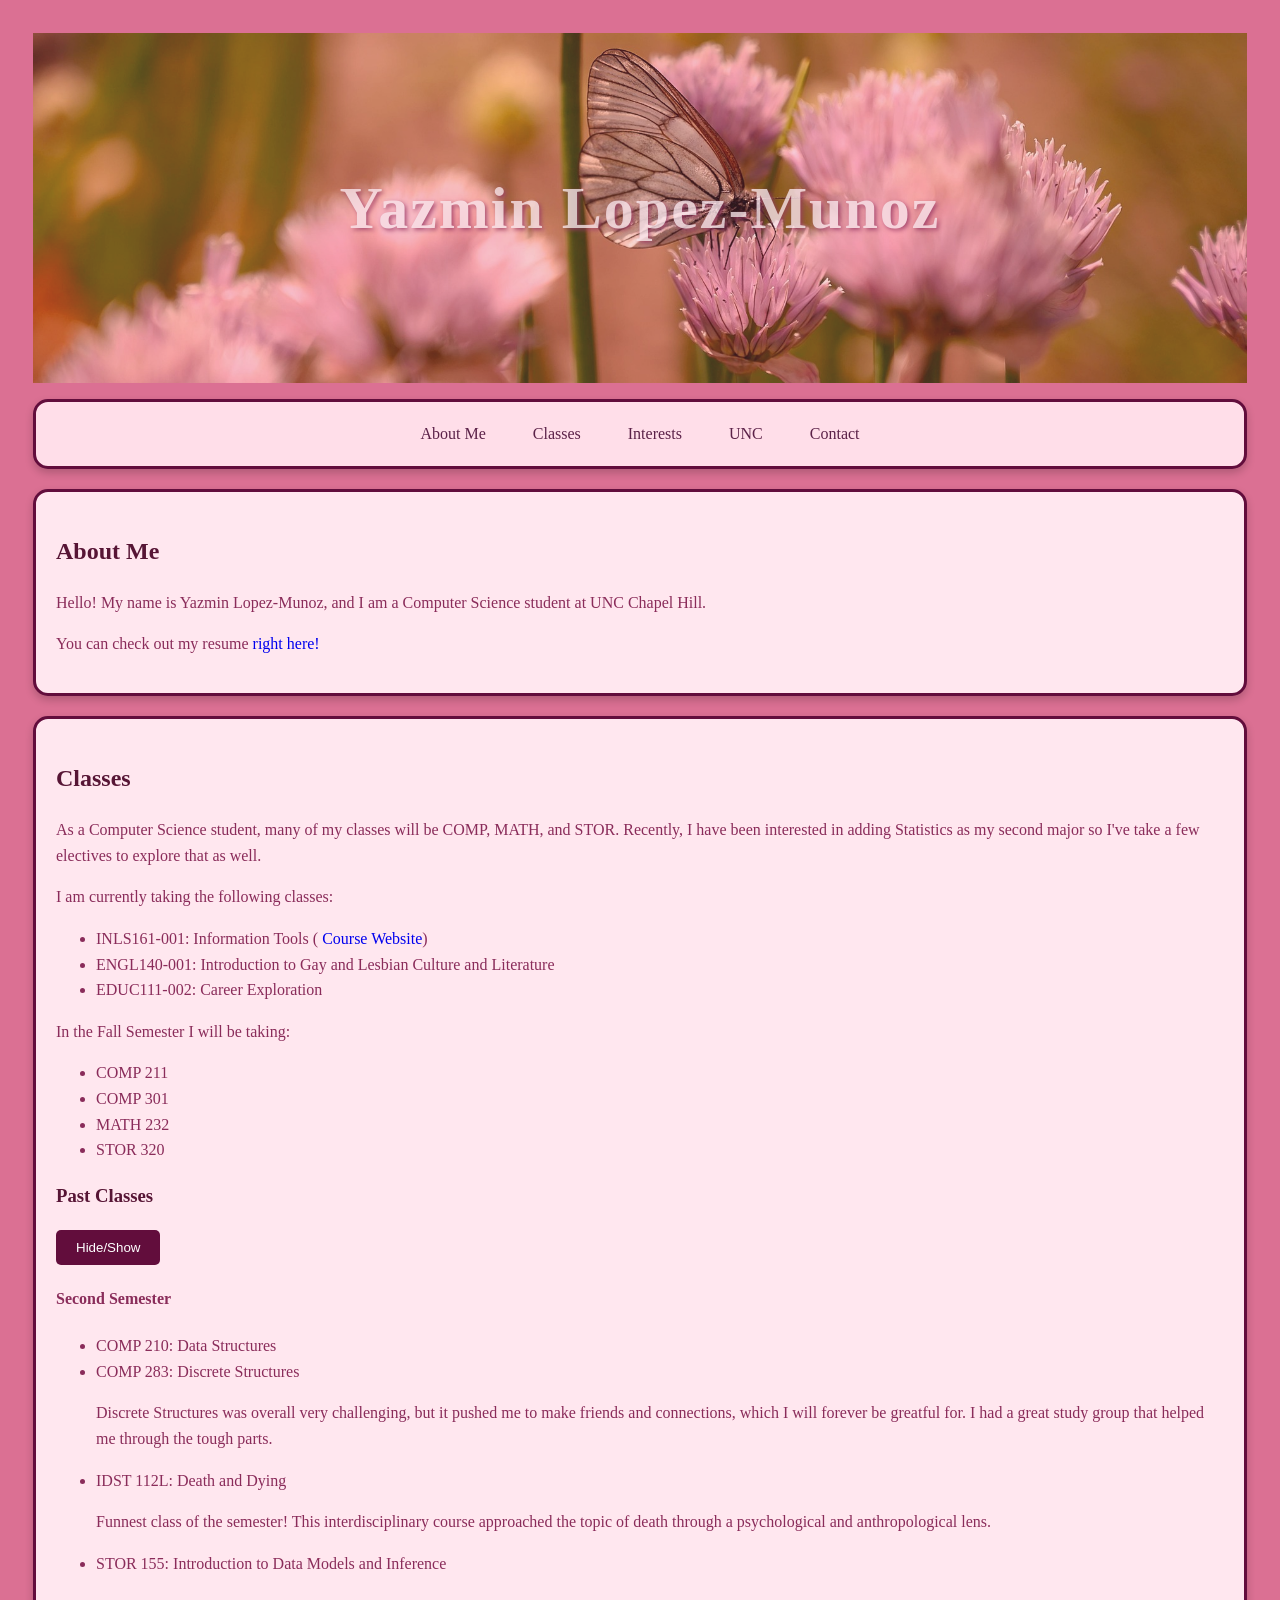
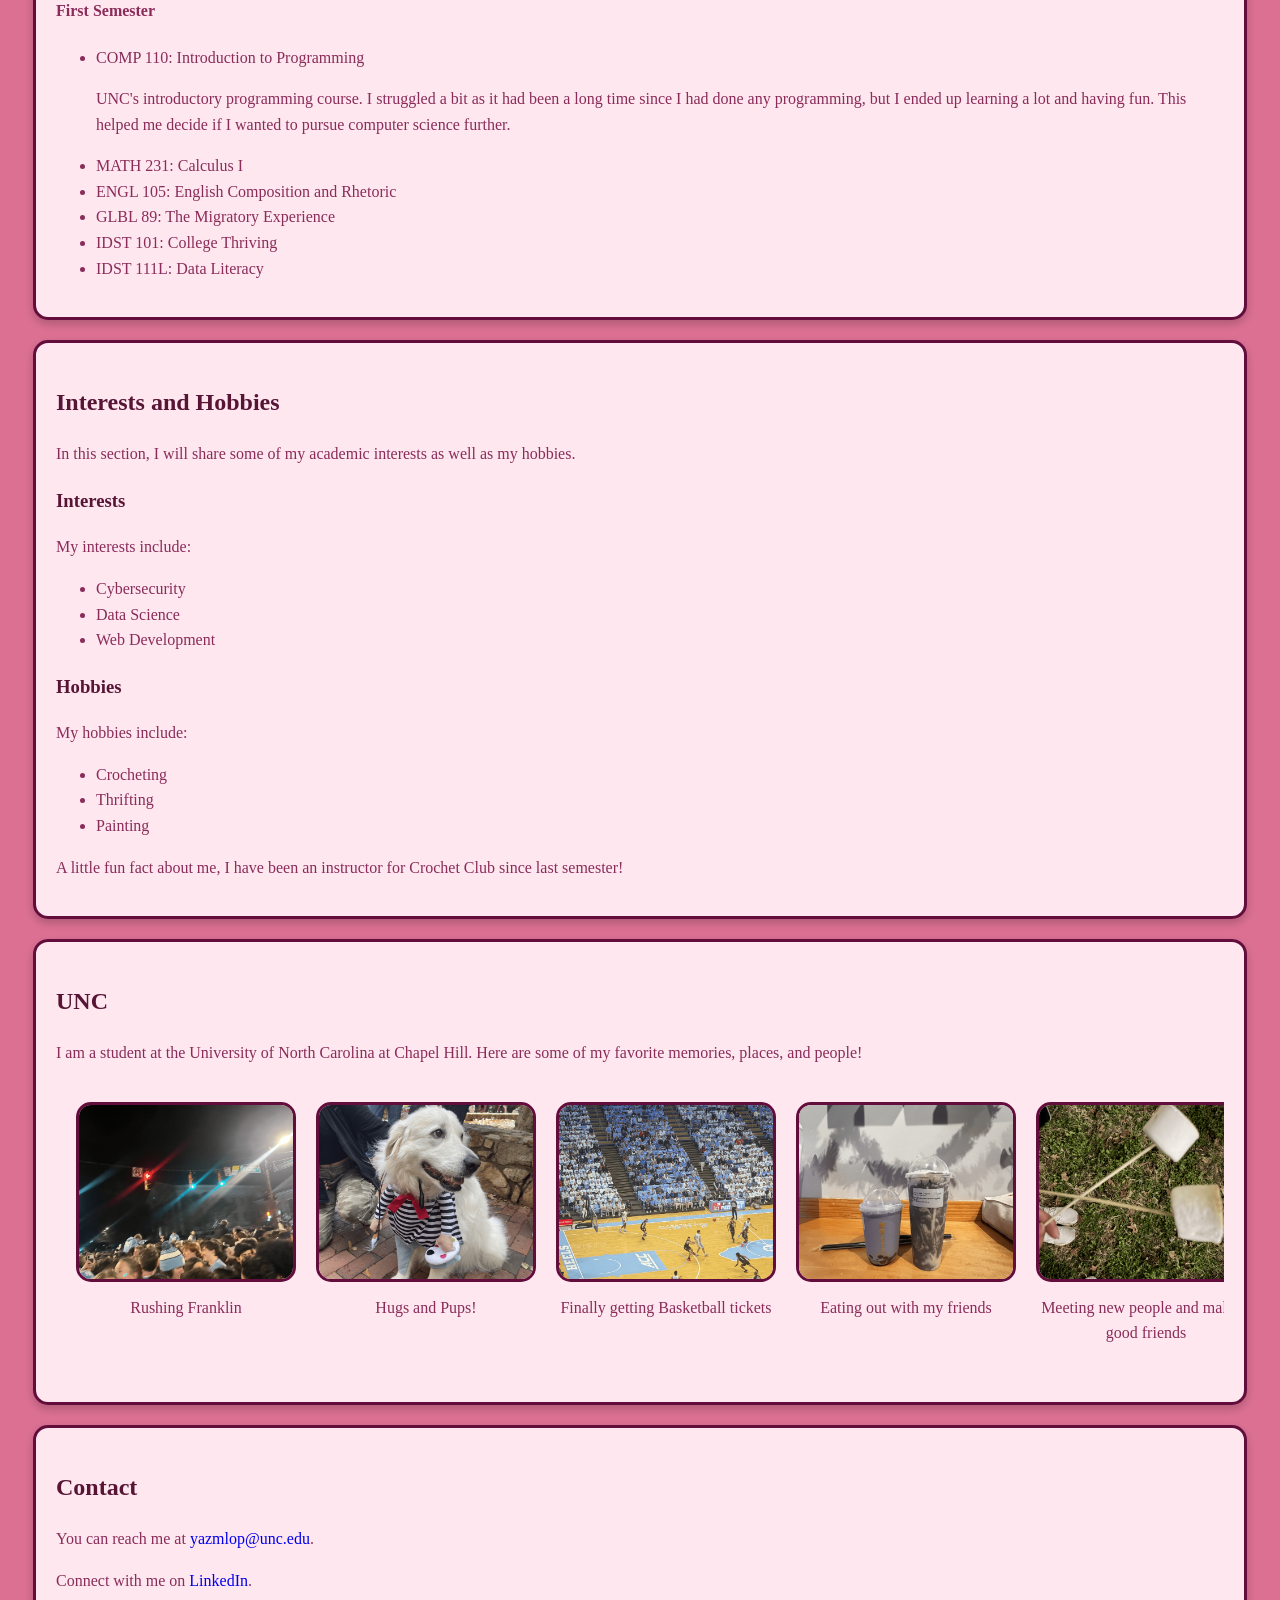
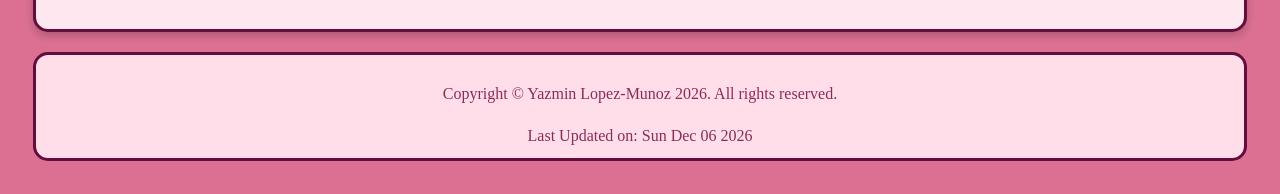
==== Task01e/index.html @ d99b22c4 "first version of my site" ====
<!DOCTYPE html>
<!--
       This is a comment about the DOCTYPE, the html version of which should be specified.
       The DOCTYPE in the line above specifies the HTML5 type.
       For more see https://www.w3schools.com/tags/tag_doctype.asp
-->

<html lang="en">
<!--
       This is a comment about the language attribute. Here the language attribute is specified as having English as its value.
       For more see https://www.w3.org/International/questions/qa-lang-why
-->

<head>
    <title> INLS161-001 Summer 2026 Information Tools | Template </title>
    <meta name="description" content="template page for INLS161-001 Summer 2026 Information Tools">
    <meta name="keywords" content="information literacy, information tools, information, tasks, hard coding">
    <meta charset="UTF-8">
    <link rel = "stylesheet" href="../Task01f/stylesheets/stylesheet.css">
    <script type ="text/javascript" src="../Task01g/script.js"></script>
</head>

<body>
    <div class="header">
        <!-- Header -->
        <!-- Feature 0: using appropriate heading tag (e.g., H1, H2, H3, etc.) to display header message -->
         <!-- Below a sample to illustration -->
         <h1 class="animation">Yazmin Lopez-Munoz</h1>
         
    </div>

    <div class="topnav">
        <!-- Navigation -->
        <!-- Feature 1: include at minimum these 4 sections to navigate to: about me, classes, interests, and contact -->
         <nav>
             <ul>
                 <li><a href="#about-me">About Me</a></li>
                 <li><a href="#classes">Classes</a></li>
                 <li><a href="#interests">Interests</a></li>
                 <li><a href="#UNC">UNC</a></li>
                 <li><a href="#contact">Contact</a></li>
             </ul>
         </nav>
    </div>

    <div ">
        <!-- Content -->
        <!-- Feature 2: include at minimum these 4 sections that corresponds to the sections denoted in the nav bar: about me, classes, interests, and contact -->
        <!-- Feature 3: within one or more of the sections, practice using the html list elements (ordered or unordered) -->
        <!-- Feature 4: where appropriate, use the anchor tag to link to your CV/resume -->
        <!-- Feature 5: within one or more of the sections, practice using absolute reference anchor tags to link to external web page(s) -->
        <!-- Feature 6: within one or more of the sections (or in the header/footer), practice using the image tags to display an image. Store related images in an assets folder for use later. -->
        <!-- Feature 7: within each of the sections, practice using the paragraph tag(s) to display section content. Ensure site content is well written and copyedited -->

        <section class="card" id="about-me">
            <h2>About Me</h2>
            <p>Hello! My name is Yazmin Lopez-Munoz, and I am a Computer Science student at UNC Chapel Hill.</p>
            <p>You can check out my resume <a href="assets/Yazmin Lopez-Munoz Resume.pdf" target="_blank">right here!</a></p>
        </section>

        <section class="card" id="classes">
            <h2>Classes</h2>
            <p>As a Computer Science student, many of my classes will be COMP, MATH, and STOR. Recently, I have been interested in adding Statistics as my second major so I've take a few electives to explore that as well.</p>
            <p>I am currently taking the following classes:</p>
            <ul>
            <li>INLS161-001: Information Tools (<a href="https://ils.unc.edu/~bergr/courses/2024-5_spring/inls161-001/s01.syllabus.html" target="_blank">
            Course Website</a>)</li>
            <li>ENGL140-001: Introduction to Gay and Lesbian Culture and Literature</li>
            <li>EDUC111-002: Career Exploration</li>
        </ul>

        <p>In the Fall Semester I will be taking:</p>
        <ul>
            <li>COMP 211</li>
            <li>COMP 301</li>
            <li>MATH 232</li>
            <li>STOR 320</li>
        </ul>

        <h3>Past Classes</h3>
        <button onclick="myFunction()">Hide/Show</button>

        <div id="myDIV">


        <h4>Second Semester</h4>
        <ul>
            <li>COMP 210: Data Structures</li>
            <li>COMP 283: Discrete Structures</li>
            <p>Discrete Structures was overall very challenging, but it pushed me to make friends and connections, which I will forever be greatful for. I had a great study group that helped me through the tough parts.</p>
            <li>IDST 112L: Death and Dying</li>
            <p>Funnest class of the semester! This interdisciplinary course approached the topic of death through a psychological and anthropological lens.</p>
            <li>STOR 155: Introduction to Data Models and Inference</li>
        </ul>

        <h4>First Semester</h4>

        <ul>
            <li>COMP 110: Introduction to Programming</li>
            <p>UNC's introductory programming course. I struggled a bit as it had been a long time since I had done any programming, but I ended up learning a lot and having fun. This helped me decide if I wanted to pursue computer science further.</p>
            <li>MATH 231: Calculus I</li>
            <li>ENGL 105: English Composition and Rhetoric</li>
            <li>GLBL 89: The Migratory Experience</li>
            <li>IDST 101: College Thriving</li>
            <li>IDST 111L: Data Literacy</li>
        </ul>
        </div>
        </section>

        <section class="card" id="interests">
            <h2>Interests and Hobbies</h2>
            <p>In this section, I will share some of my academic interests as well as my hobbies.</p>
            <h3>Interests</h3>
            <p>My interests include:</p>
            <ul>
            <li>Cybersecurity</li>
            <li>Data Science</li>
            <li>Web Development</li>
        </ul>

        <h3>Hobbies</h3>
            <p>My hobbies include:</p>
            <ul>
                <li>Crocheting</li>
                <li>Thrifting</li>
                <li>Painting</li>
            </ul>
            <p> A little fun fact about me, I have been an instructor for Crochet Club since last semester!</p>

        </section>

        <section class="card" id="UNC">
            <h2>UNC</h2>
            <p>I am a student at the University of North Carolina at Chapel Hill. Here are some of my favorite memories, places, and people!</p>

            <div class="carousel">

                <div class="carousel-item">
                    <img src="assets/rush2026.png" alt="Photo of Rushing Franklin" width="200">
                    <p>Rushing Franklin</p>
                </div>

                <div class="carousel-item">
                    <img src="assets/mrsmolly.png" alt="Photo of Mrs. Molly, a dog" width="200">
                    <p>Hugs and Pups!</p>
                </div>

                <div class="carousel-item">
                    <img src="assets/louisvillegame.png" alt="Photo of basketball game" width="200">
                    <p>Finally getting Basketball tickets</p>
                </div>

                <div class="carousel-item">
                    <img src="assets/mogeafterfinal.png" alt="Photo of me and Karolyn" width="200">
                    <p>Eating out with my friends</p>
                </div>

                <div class="carousel-item">
                    <img src="assets/marshallowfriends.png" alt="Photo of me and Krispy" width="200">
                    <p>Meeting new people and making good friends</p>
                </div>
            </div>

        </section>

        <section class="card" id="contact">
            <h2>Contact</h2>
            <p>You can reach me at <a href="mailto:yazmlop@unc.edu">yazmlop@unc.edu</a>.</p>
            <p> Connect with me on <a href="https://www.linkedin.com/in/yazmin-lopez-munoz-148418282/" target="_blank">LinkedIn</a>.</p>
        </section>

    </div>



    <!-- Footer -->
        <!-- Feature 8: practice using the paragraph tag to display copyright information -->
    <div id="footer" class="footer">
        <footer>
            <p> Copyright &copy; Yazmin Lopez-Munoz 2026. All rights reserved.</p>
        </footer>
    </div>
</body>

</html>
---- Task01f/stylesheets/stylesheet.css ----
/* Task01f:
    Feature 0: linking external stylesheet
    Feature 1: apply defined classes in stylesheet to html.
    Feature 2: incorporate image into one or more CSS class
    Feature 3: incorporate animation to the site
    Feature 4: modify CSS template to show your sense of visual and organizational consistency.
    Feature 5 (bonus): create new CSS class adding a new component (e.g., carousel, accordion, card, etc.)
*/

.animation{
    position: relative;
    animation: float 3s ease-in-out infinite;
    opacity: 0.8;
}

* {
    box-sizing: border-box;
}

body {
    font-family:Cambria, Georgia, Times, serif;
    padding: 25px;
    background:palevioletred;
    color: #8a2c5a;
    line-height: 1.6;
}

/* Header/Blog Title */
.header {
    padding: 30px;
    height: 350px;
    opacity: 0.8;
    text-align: center;
    background-image: url("assets/katya-guseva0-summer-5323538_1920.jpg");
    background-size: cover;
    background-position: center;
    display: flex;
    align-items: center;
    justify-content: center;    
}

.header h1 {
    position: relative;
    color: white;
    text-shadow: 2px 2px 4px #8a2c5a;
    font-size: 60px;
    letter-spacing: 2px;
}

    h2,h3{
    font-family:Cambria, Georgia, Times, serif;
    font-weight: bold;
    color: #571535;
}
/* Style the top navigation bar */
.topnav ul{
    display:flex;
    justify-content: center;
    list-style-type: none;
    gap: 15px;
    background-color: rgb(255, 222, 233);
    box-shadow: 0 4px 8px rgba(0, 0, 0, 0.2);
    padding: 5px;
    border: 3px solid #620d3c;
    border-radius: 15px;
}

/* Style the topnav links */
.topnav a {
    display: block;
    border-radius: 8px;
    color: #5b2148;
    text-align: center;
    padding: 14px 16px;
}

/* Change color on hover */
.topnav a:hover {
    background-color: #ffffff;
    transform:translateY(-5px);
}

a{
    text-decoration: none;
}

a:hover {
    text-decoration: underline;
    color:#d63384
}

/* Create two unequal columns that floats next to each other */
/* Left column */
/*Left for future use */

.leftcolumn {
    float: left;
    width: 70%;
}

/* Right column */
.rightcolumn {
    float: left;
    width: 30%;
    background-color: #f1f1f1;
    padding-left: 20px;
}

img {
    border-radius:15px ;
    max-width: 100%;
    height: auto;
    border: 3px solid #620d3c;
    transition: transform 0.3s ease, box-shadow 0.3s ease;
}

img:hover{
    transform:translateY(-5px);
    box-shadow:0 10px 20px rgba(0,0,0,.2);
}

/* Add a card effect for articles */
.card {
    background-color: rgb(255, 231, 239);
    padding: 20px;
    margin-top: 20px;
    border-radius: 15px;
    border-style:solid;
    border-color: #620d3c;
    border-width: 3px;
    box-shadow: 0 4px 8px rgba(0, 0, 0, 0.2);
}

.carousel {
    display: flex;
    gap:20px;
    padding: 20px;
    overflow-x: auto;
    align-items: flex-start;
    scrollbar-color: #620d3c #f1f1f1;
    scrollbar-width: thin;
    position: relative;
}

.carousel-item {
    flex: 0 0 220px;
    text-align: center;
    border-radius: 15px;

}

.carousel-item p {
    margin-top: 5px;
    word-wrap: break-word
}

.carousel-item img{
    width: 100%;
    height: 180px;
    object-fit: cover;
    border-radius: 15px;
    border: 3px solid #620d3c;
    transition: transform 0.3s ease, box-shadow 0.3s ease;
}

.carousel-item img:hover {
    transform: translateY(-5px);
    box-shadow: 0 10px 20px rgba(0, 0, 0, .2);
}

/* Clear floats after the columns */
.row::after {
    content: "";
    display: table;
    clear: both;
}


/* Footer */
.footer {
    padding: 10px;
    text-align: center;
    background: rgb(255, 222, 233);
    border-radius: 15px;
    border-color: #620d3c;
    border-width: 3px;
    border-style: solid;
    margin-top: 20px;
}

button {
    background: #620d3c;
    color: white;
    padding: 10px 20px;
    border: none;
    border-radius: 5px;
    cursor: pointer;
    transition: background-color 0.3s ease, transform 0.3s ease;
}

/* Responsive layout - when the screen is less than 800px wide, make the two columns stack on top of each other instead of next to each other */
@media screen and (max-width: 800px) {
    .leftcolumn,
    .rightcolumn {
        width: 100%;
        padding: 0;
    }
}

/* Responsive layout - when the screen is less than 400px wide, make the navigation links stack on top of each other instead of next to each other */
@media screen and (max-width: 400px) {
    .topnav a {
        float: none;
        width: 100%;
    }
}

@keyframes float {
    0% {
        transform: translateY(px);
    }
    50% {
        transform: translateY(-8px);
    }

    100% {
        transform: translateY(3px);
    }
}

@media (max-width: 600px) {
  /* Styles for buttons on smaller screens */
  .button {
    /* Adjust dimensions */
    width: 100%;
    height: 40px;

    /* Modify font size */
    font-size: 14px;

    /* Change layout */
    display: block;
    margin-bottom: 10px;
  }
}
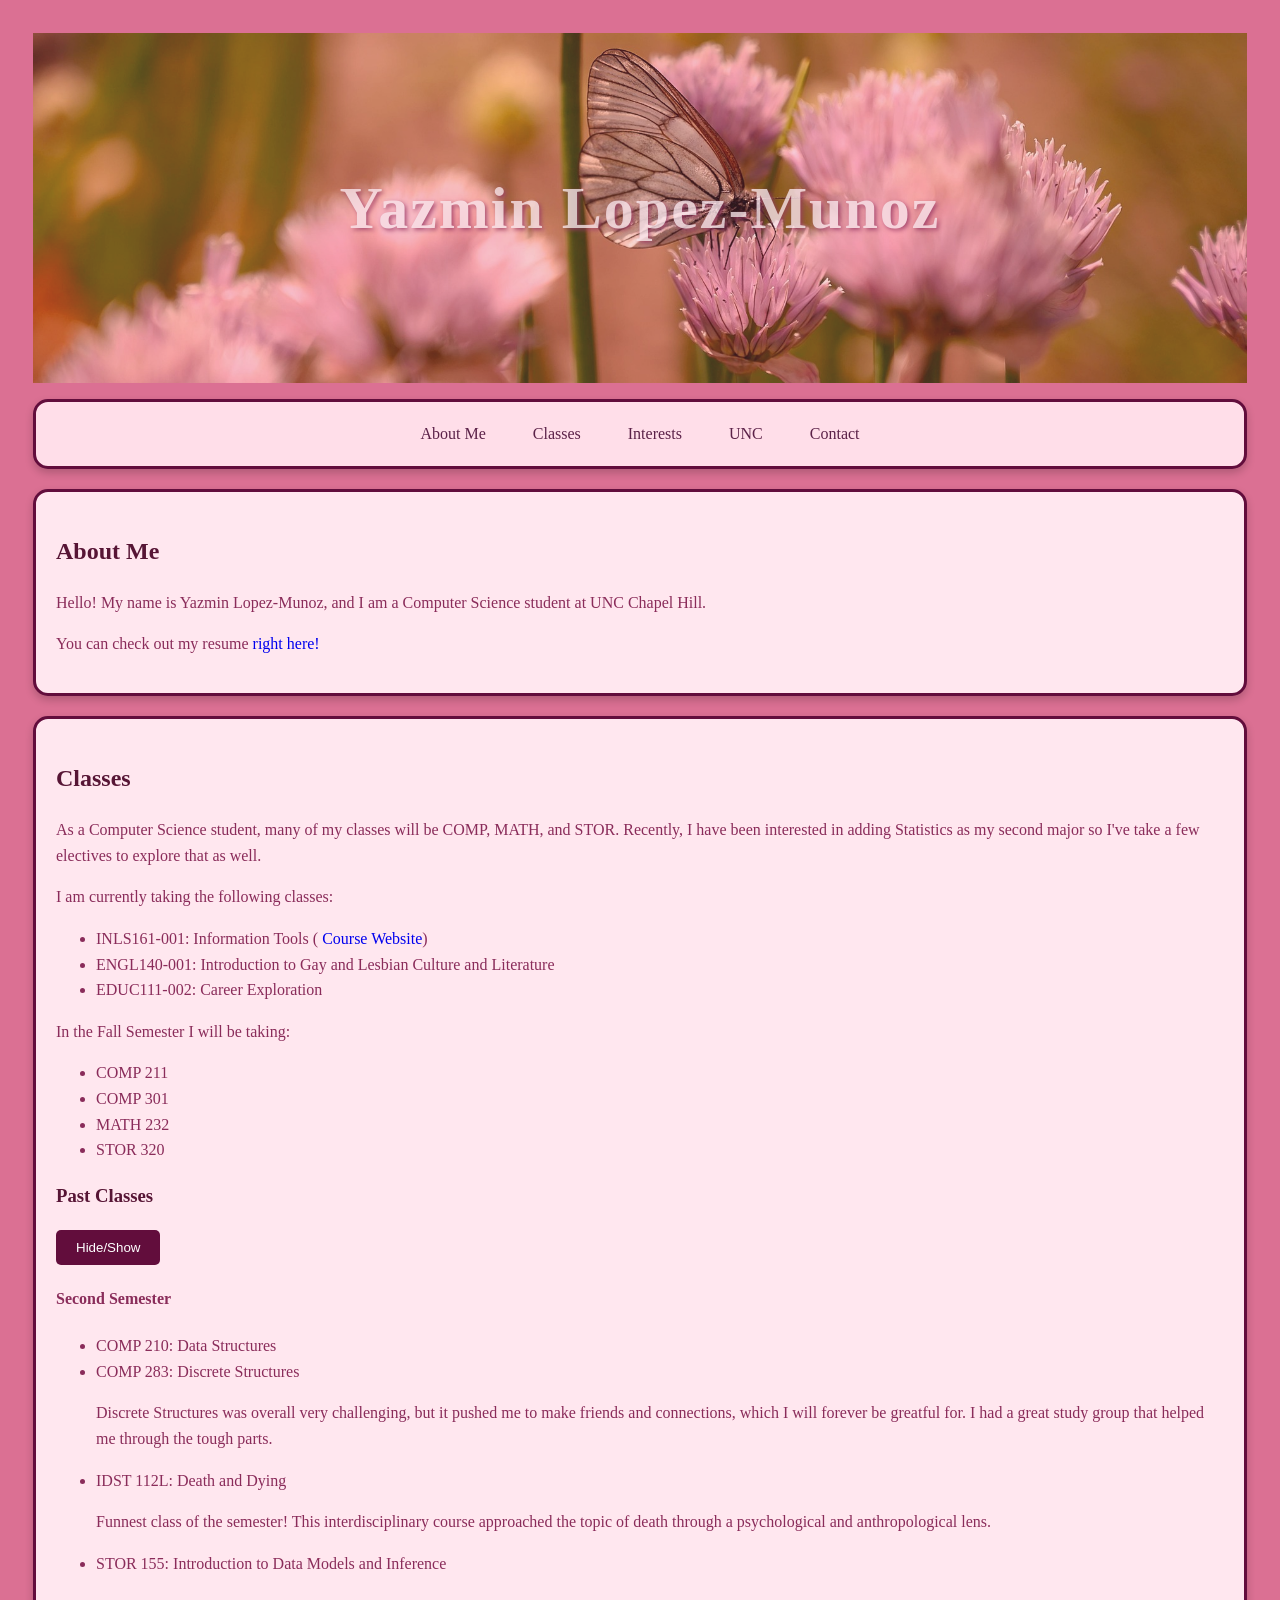
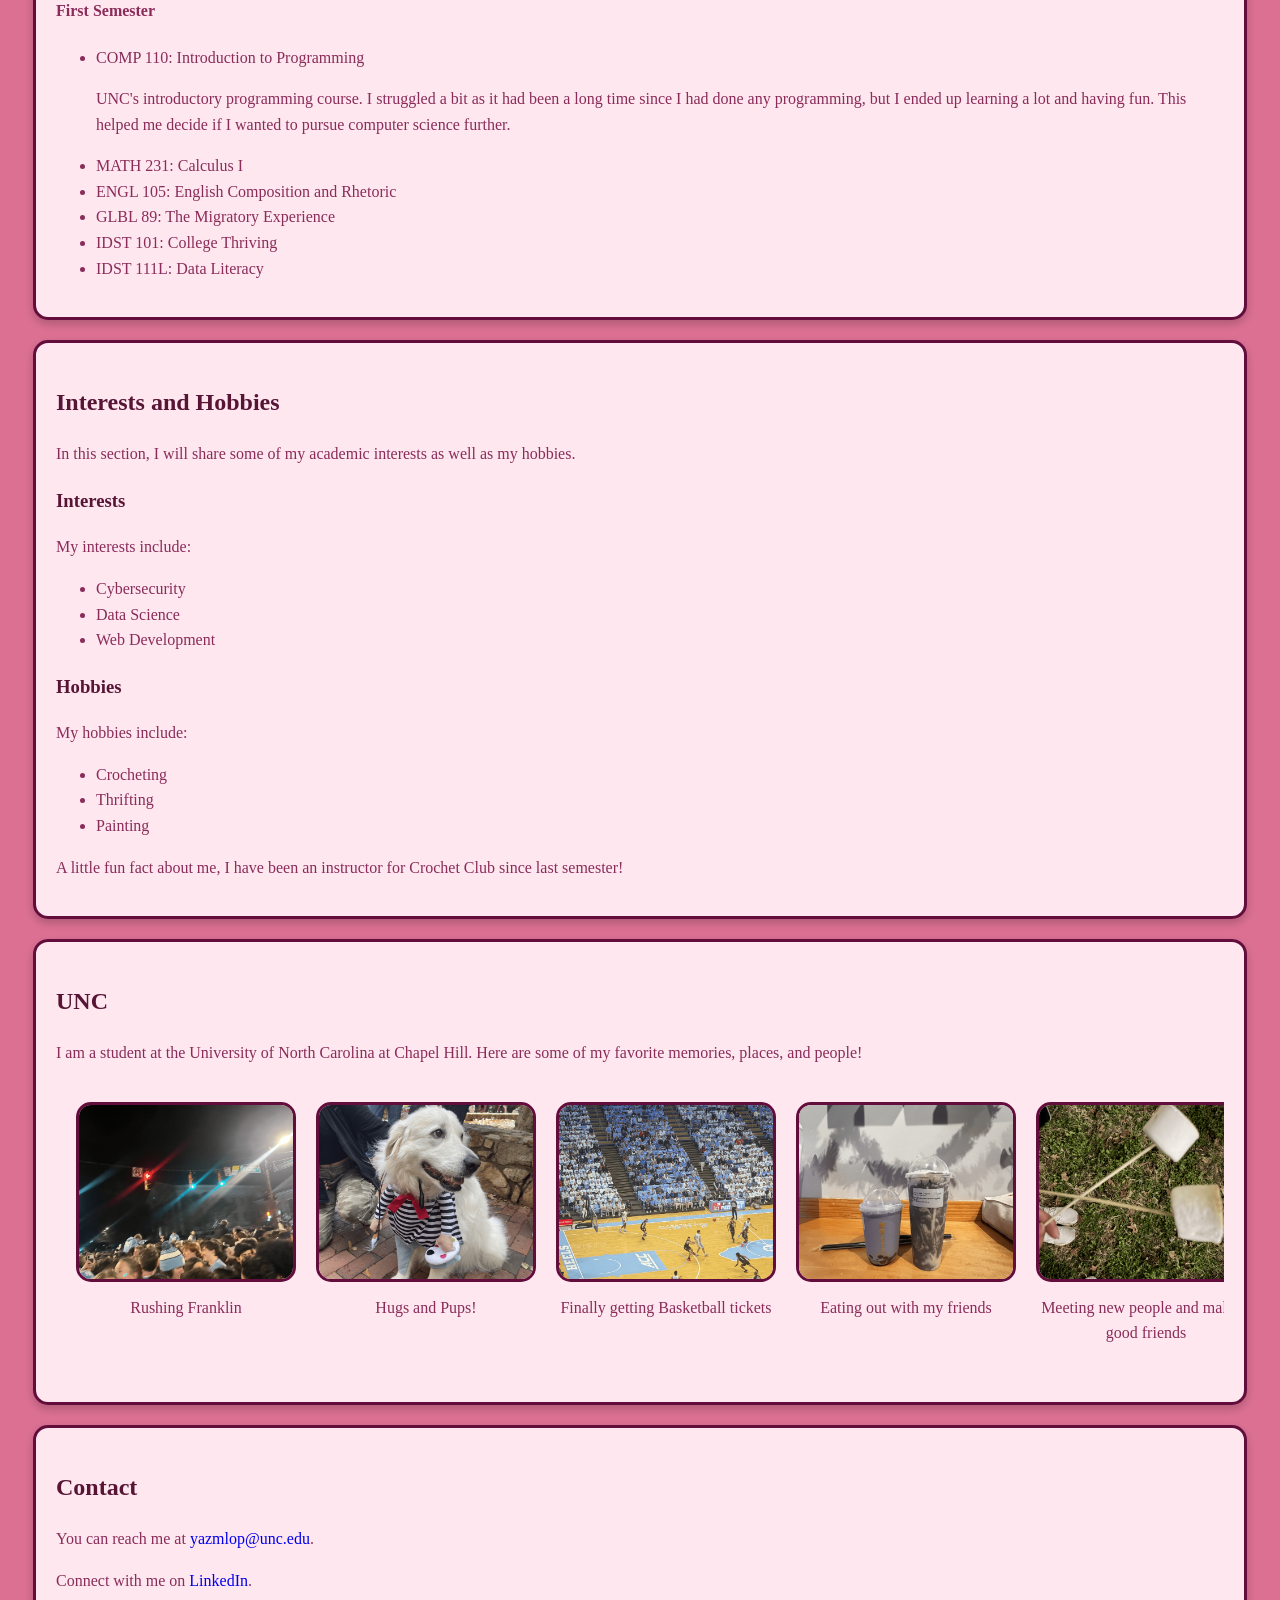
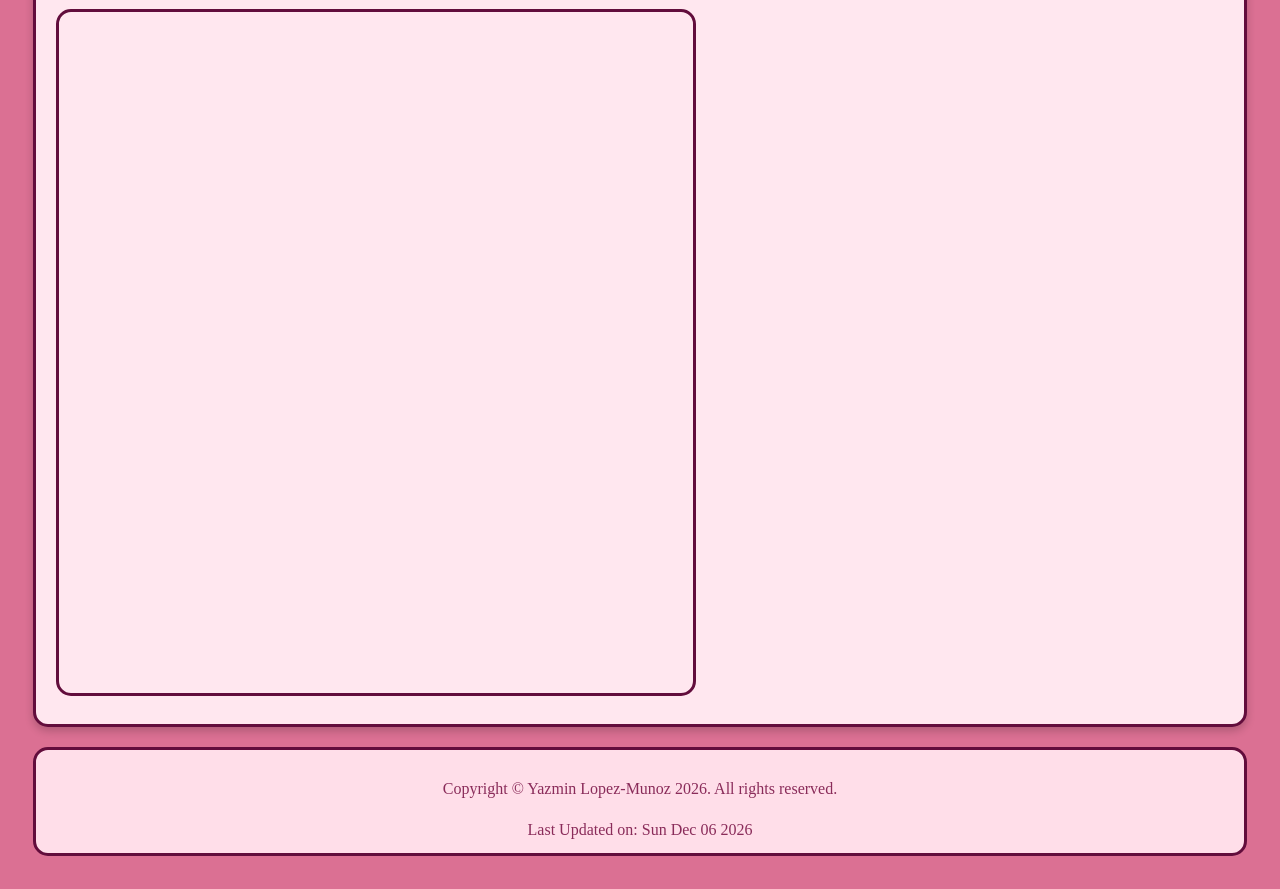
==== commit 673ecc7e: "meow" ====
--- a/Task01e/index.html
+++ b/Task01e/index.html
@@ -167,6 +167,7 @@
             <h2>Contact</h2>
             <p>You can reach me at <a href="mailto:yazmlop@unc.edu">yazmlop@unc.edu</a>.</p>
             <p> Connect with me on <a href="https://www.linkedin.com/in/yazmin-lopez-munoz-148418282/" target="_blank">LinkedIn</a>.</p>
+            <iframe class="contact-form" src="https://docs.google.com/forms/d/e/1FAIpQLSelChdDDg6fx9BRtaolgCvttAfQKNcHxYFq3QyWRJFh9D4Zow/viewform?embedded=true" width="640" height="687" frameborder="0" marginheight="0" marginwidth="0">Loading…</iframe>
         </section>
 
     </div>
--- a/Task01f/stylesheets/stylesheet.css
+++ b/Task01f/stylesheets/stylesheet.css
@@ -198,6 +198,13 @@
     transition: background-color 0.3s ease, transform 0.3s ease;
 }
 
+.contact-form{
+    border: 3px solid #620d3c;
+    border-radius: 15px;
+    padding: 20px;
+    background: rgb(255, 231, 239);
+}
+
 /* Responsive layout - when the screen is less than 800px wide, make the two columns stack on top of each other instead of next to each other */
 @media screen and (max-width: 800px) {
     .leftcolumn,
